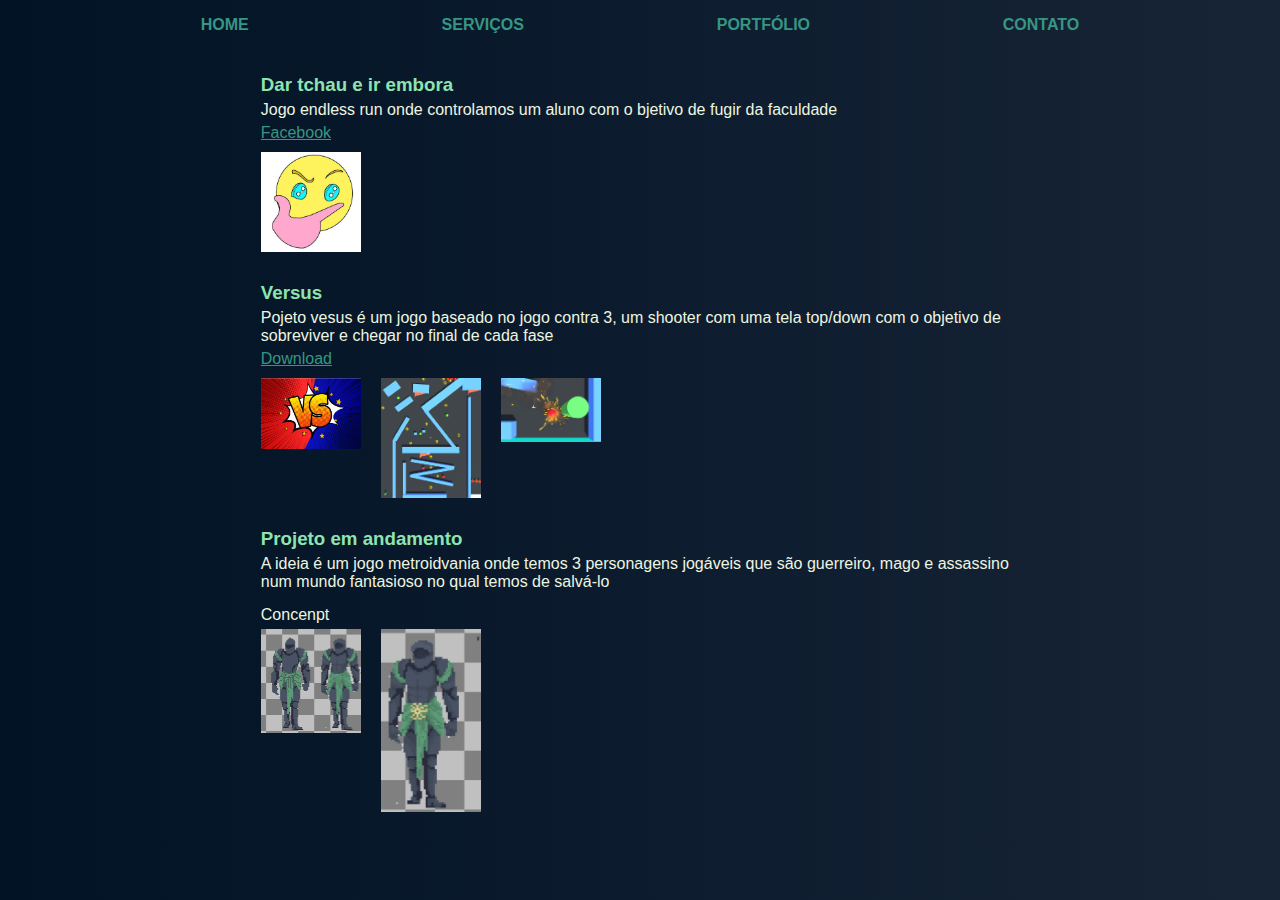
==== portfolio.html @ 7918529c "Adicionando página de portfólio" ====
<!DOCTYPE html>
<html>
    <head>
        <link rel="stylesheet" href="style.css">
        <title>Matheus Lopes - Portóflio</title>
    </head>
    <body>
        <nav>
            <ul>
                <li><a href="index.html">Home</a></li>
                <li><a href="servicos.html">Serviços</a></li>
                <li><a href="portfolio.html">Portfólio</a></li>
                <li><a href="index.html">Contato</a></li>
            </ul>
        </nav>
        <div class="content">
            <div class="project">
                <div class="project-resume">
                    <h3>Dar tchau e ir embora</h3>
                    <p>Jogo endless run onde controlamos um aluno com o bjetivo de fugir da faculdade</p>
                    <a href="https://www.facebook.com/Imagine-Nation-432397593848924/" target="_blank">Facebook</a>
                </div>
                <div class="project-pictures">
                    <img src="imgs/imagine_nation.jpg" />
                </div>
            </div>
            <div class="project">
                <div class="project-resume">
                    <h3>Versus</h3>
                    <p> Pojeto vesus é um jogo baseado no jogo contra 3, um shooter com uma tela top/down com o objetivo de sobreviver e chegar no final de cada fase</p>
                    <a href="https://www.mediafire.com/file/1mjtx1rtq62tczi/Versus.zip/file" target="_blank">
                        Download
                    </a>
                </div>
                <div class="project-pictures">
                    <img src="imgs/vs.jpg" />
                    <img src="imgs/vs_gameplay.png" />
                    <img src="imgs/vs_gameplay2.png" />
                </div>
            </div>
            <div class="project">
                <div class="project-resume">
                    <h3>Projeto em andamento</h3>
                    <p>A ideia é um jogo metroidvania onde temos 3 personagens jogáveis que são guerreiro, mago e assassino num mundo fantasioso no qual temos de salvá-lo</p>
                </div>
                <p>Concenpt</p>
                <div class="project-pictures">
                    <img src="imgs/concept1.png" />
                    <img src="imgs/concept2.png" />
                </div>
            </div>
        </div>
    </body>
</html>
---- style.css ----
/* Pallete: https://visme.co/blog/wp-content/uploads/2016/09/website4-1024x512.jpg  */

:root {
    --primary-color: #05386b;
    --secondary-color: #379683;
    --light-color: #5CDB95;
    --lighter-color: #8EE4AF;
    --lightest-color: #EDF5E1;
}

* {
    font-family: "Arial", sans-serif;
    color: var(--secondary-color);
}

body {
    background: rgb(1,19,37);
    background: linear-gradient(90deg, rgba(1,19,37,1) 0%, rgba(23,36,54,1) 100%);
}

.content {
    margin-top: 20px;
    text-align: center;
}

.content .picture {
    width: auto;
    height: 300px;
    border: 1px solid var(--lightest-color);
}

.content h1, h2 {
    color: var(--lightest-color);
    text-transform: uppercase;
}

.content p {
    margin: 0 30%;
    color: var(--secondary-color);
}

ul img {
    width: 50px;
    height: auto;
    margin-bottom: 5px;
}

ul {
    list-style: none;
    padding: 0;
}

li:not(:last-of-type) {
    margin-bottom: 20px;
}

nav ul {
    list-style: none;
    display: flex;
    justify-content: space-evenly;
}

nav ul a {
    text-decoration: none;
    text-transform: uppercase;
    font-weight: bold;
    position: relative;
}

nav ul a:hover:after {
    width: 100%;
}

nav ul a:after {
    content: '';
    position: absolute;
    left: 0;
    bottom: -5px;
    min-height: 1px;
    width: 0;
    background: var(--light-color);
    transition: width .15s;
}

.line {
    margin: 20px 20%;
    min-height: 1px;
    background: var(--lightest-color);
}

.skill-list {
    display: flex;
    justify-content: center;
    align-items: center;
}

.skill-list li {
    display: flex;
    flex-direction: column;
    align-items: center;
}

.skill-list p {
    margin: 0;
}

.skill-list li:not(:last-of-type) {
    margin-right: 20px;
    margin-bottom: 0;
}

.project {
    display: flex;
    flex-direction: column;
    margin: 0 20%;
    align-items: flex-start;
    text-align: left;
    margin-bottom: 30px;
}

.project-resume {
    margin-bottom: 10px;
}

.project h3 {
    margin-top: 0;
    margin-bottom: 5px;
    color: var(--lighter-color);
}

.project p {
    margin: 0;
    color: var(--lightest-color);
    margin-bottom: 5px;
}

.project-pictures {
    display: flex;
    align-items: flex-start;
    justify-content: flex-start;
}

.project-pictures img {
    max-width: 100px;
    margin-right: 20px;
}
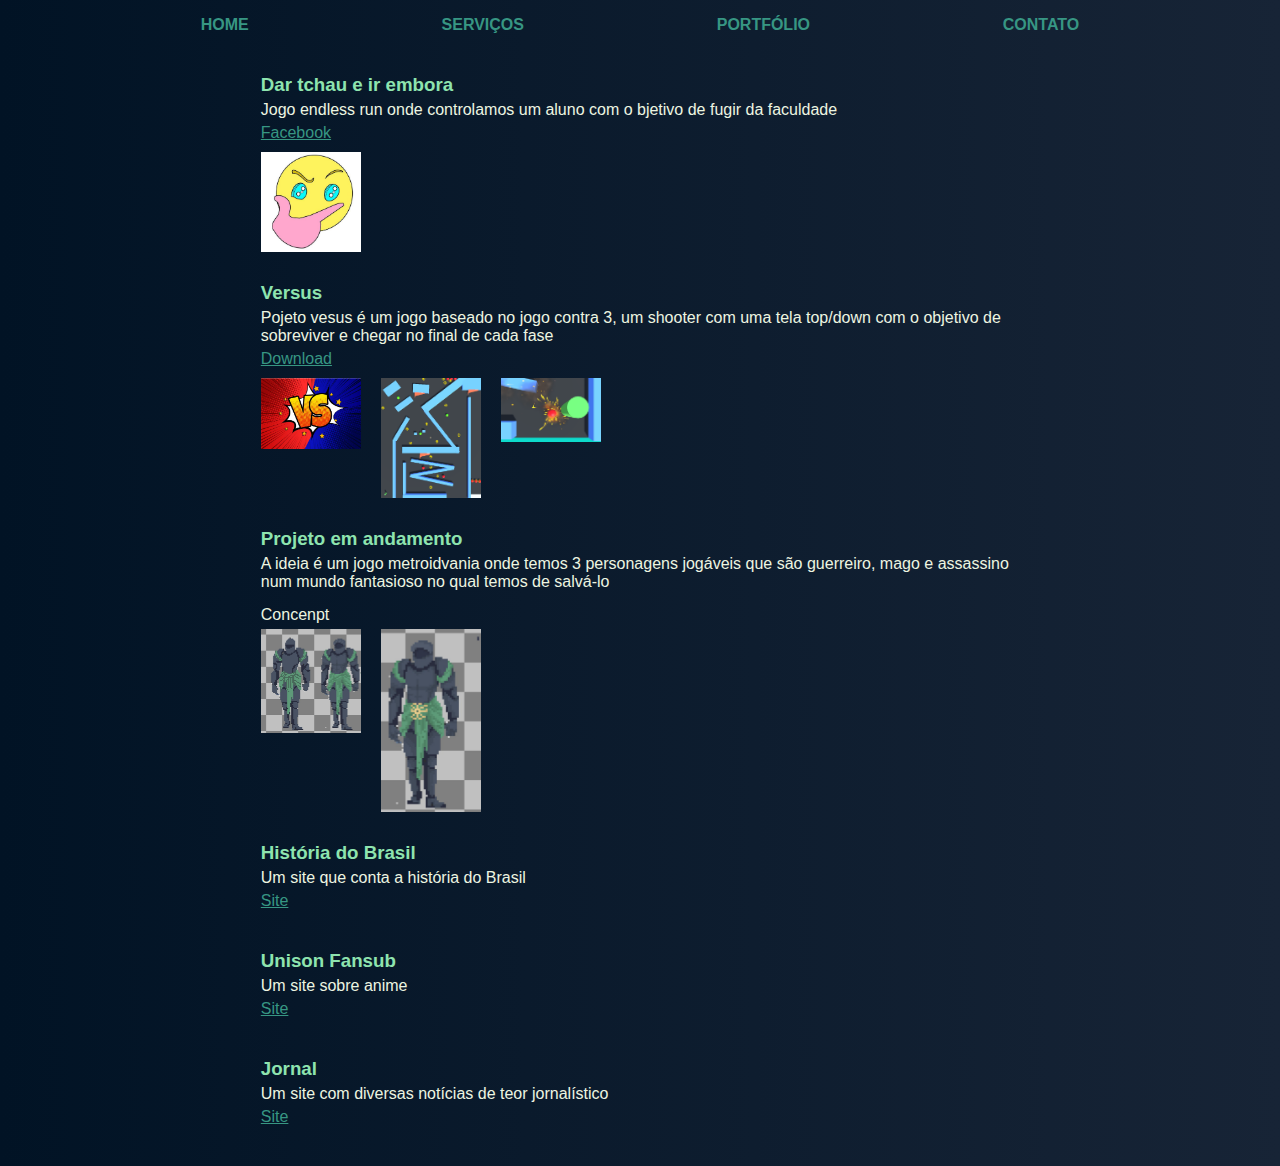
==== commit 0503d715: "Adicionando projetos de websites" ====
--- a/portfolio.html
+++ b/portfolio.html
@@ -49,6 +49,33 @@
                     <img src="imgs/concept2.png" />
                 </div>
             </div>
+            <div class="project">
+                <div class="project-resume">
+                    <h3>História do Brasil</h3>
+                    <p>Um site que conta a história do Brasil</p>
+                    <a href="https://matheuslopes0101.github.io/historia-do-brasil/" target="_blank">
+                        Site
+                    </a>
+                </div>
+            </div>
+            <div class="project">
+                <div class="project-resume">
+                    <h3>Unison Fansub</h3>
+                    <p>Um site sobre anime</p>
+                    <a href="https://matheuslopes0101.github.io/unison-fansub/" target="_blank">
+                        Site
+                    </a>
+                </div>
+            </div>
+            <div class="project">
+                <div class="project-resume">
+                    <h3>Jornal</h3>
+                    <p>Um site com diversas notícias de teor jornalístico</p>
+                    <a href="https://matheuslopes0101.github.io/jornal" target="_blank">
+                        Site
+                    </a>
+                </div>
+            </div>
         </div>
     </body>
 </html>